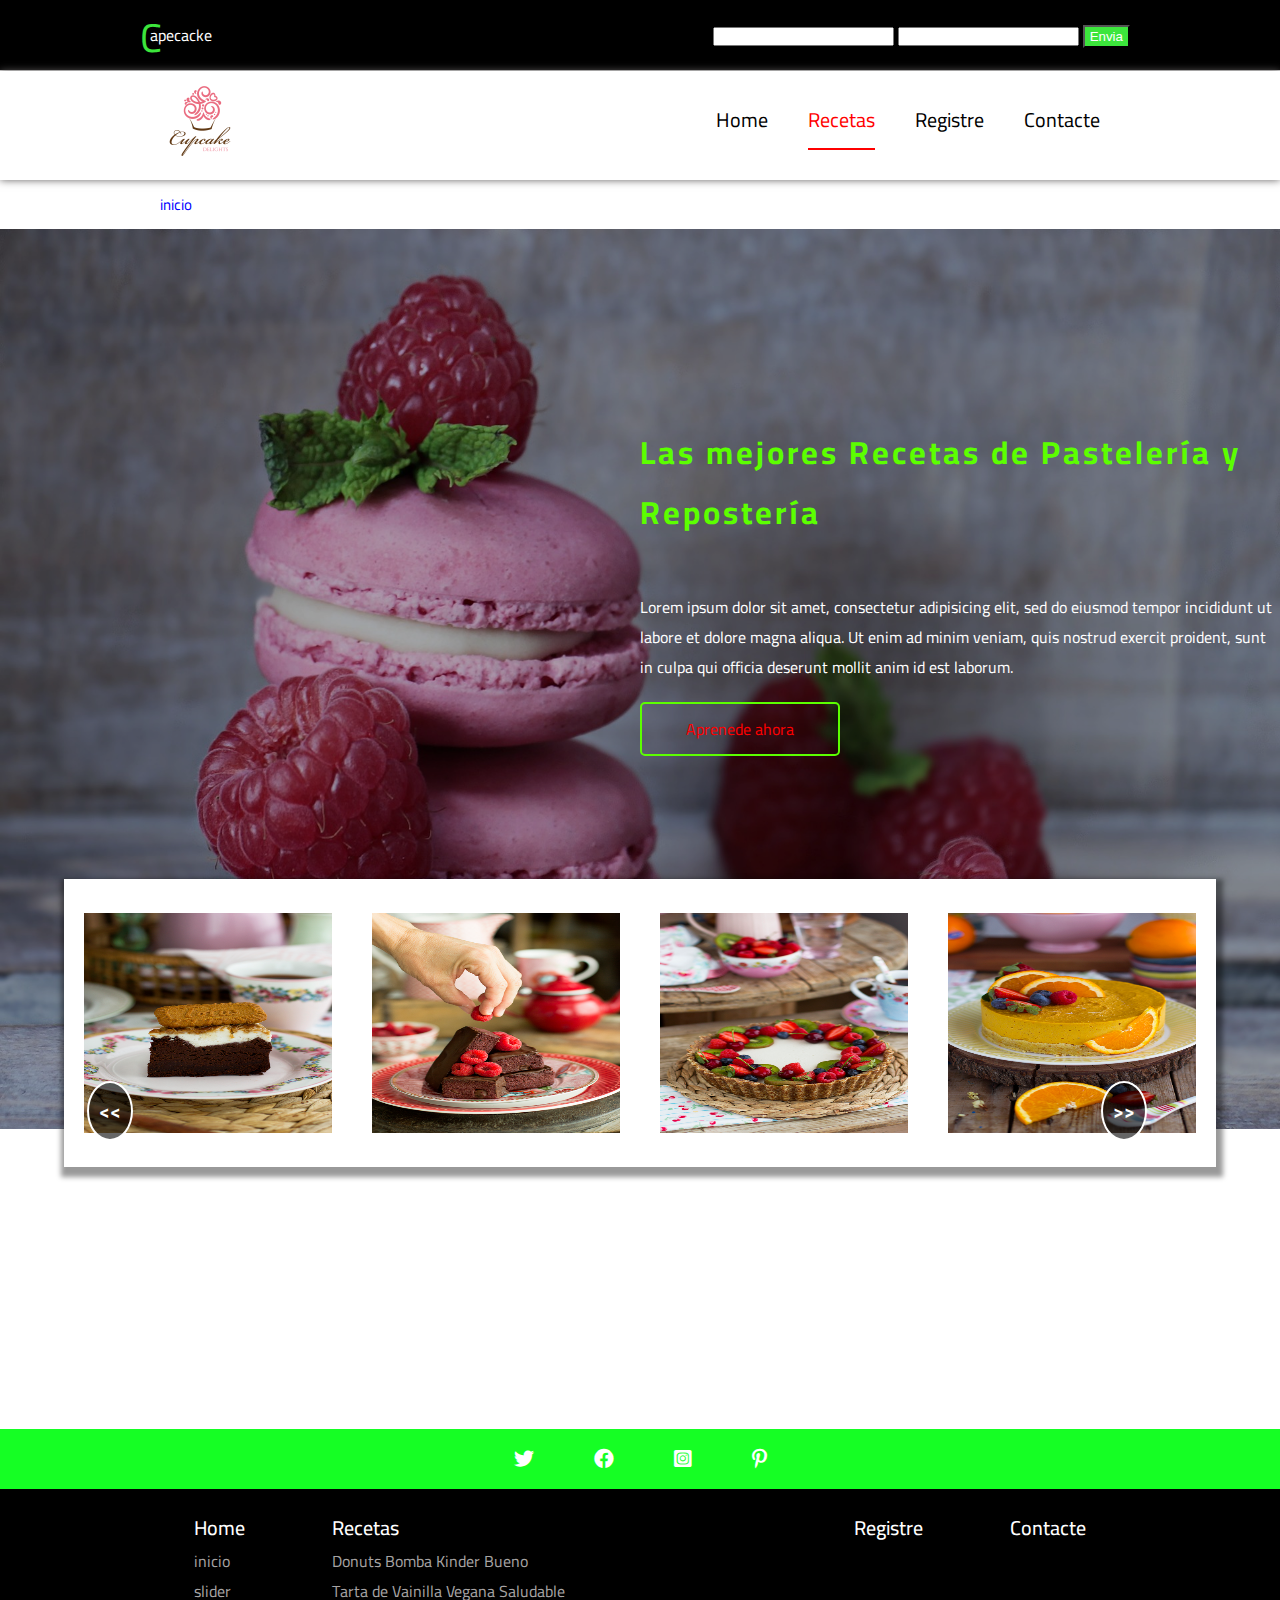
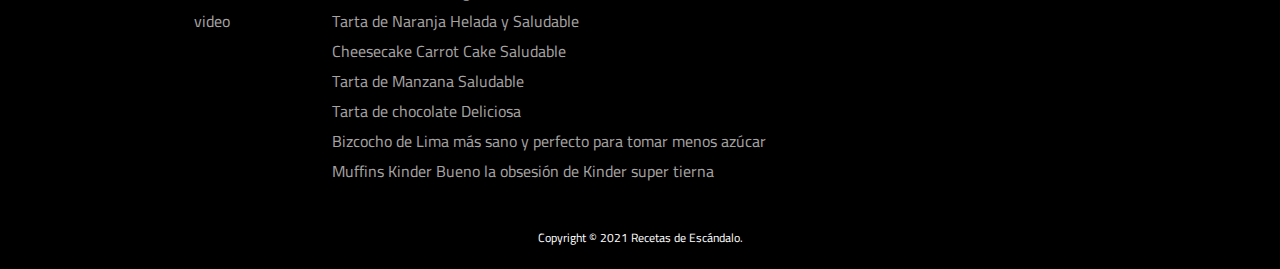
==== index.html @ 8fbc45f6 "proyecto comenzar" ====
<!DOCTYPE html>
<html lang="es">
<head>
    <meta charset="utf-8">
    <meta name="viewport" content=" width=device-width, initial-scale=1.0">

	<link rel="stylesheet" type="text/css" href="mypro/css/all.min.css">
	<link rel="shortcut icon" type="image/png" href="img/logo.png">
    <link rel="stylesheet" type="text/css" href="css/style.css">
    
    <title>Cocina</title>
</head>
<body onload="">
	
		<header>
			<p><span>c</span>apecacke</p>
			
			<form>
				<input type="text" name="nom" id="nom" required>
				<input type="password" name="pass" id="pass" required>
				<input type="submit" name="enviar" id="envia" value="Envia">
			</form>
		</header>
	
		<div class="logo-nav">
			<figure>
			    <a href="index.html"><img src="img/logo.png" id="logo" alt="logo"></a>
			</figure>
			<nav>
				<i class="fas fa-bars toggle-menu"></i>
				<ul>

					<li ><a href="index.html">Home</a></li>
					<li class="active"><a href="recetas.html">Recetas</a></li>
					<li><a href="registre.html">Registre</a></li>
					<li><a href="contacte.html">Contacte</a></li>
				
				</ul>
		     </nav>
		</div>
		
        <div class="migas">
        	<a href="index.html">inicio</a>
        </div>
	
		<main id="presentation">
			<section class="section1">
				<!--<figure>
				    <img src="img/principal.png">
			    </figure>-->
			    <div >
				    <h1>Las mejores Recetas de Pastelería y Repostería</h1>
				    <p>Lorem ipsum dolor sit amet, consectetur adipisicing elit, sed do eiusmod
				    tempor incididunt ut labore et dolore magna aliqua. Ut enim ad minim veniam,
				    quis nostrud exercit
				    proident, sunt in culpa qui officia deserunt mollit anim id est laborum.</p>
				    <p class="btn"><a href="recetas.html">Aprenede ahora</a></p>
			     </div>
				<!--<div class="contenedor-flex">-->
					<div id="galeria">
						<span class="flecha" onclick="back()">&lt;&lt;</span>
						<span class="flecha" onclick="next()">&gt;&gt;</span>
				    </div>	
					
			     	</section>
			 
	
		</main>
		<footer>
			<div class="social">
				
				<a href="https://twitter.com/megasilvita"><i class="fab fa-twitter"></i></a>
				<a href="https://www.facebook.com/megasilvita?fref=ts"><i class="fab fa-facebook"></i></a>
				<a href="#"><i class="fab fa-instagram-square"></i></a>
				<a href="https://www.pinterest.es/megasilvita/"><i class="fab fa-pinterest-p"></i></a>
	
			</div>
			<div class="mapa">
				
				<ul class="map-principal">
					<li><a href="index.html">Home</a>
						<ul class="map-segon">
							<li><a href="index.html#presentation">inicio</a></li>
							<li><a href="index.html#galeria">slider</a></li>
							<li><a href="index.html#video">video</a></li>
						</ul>
					</li>
				    <li><a href="recetas.html">Recetas</a>
				    	<ul class="map-segon">
				    		<li><a href="recetas.html#section1">Donuts Bomba Kinder Bueno</a></li>
				    		<li><a href="recetas.html#section2">Tarta de Vainilla Vegana Saludable</a></li>
				    		<li><a href="recetas.html#section3">Tarta de Naranja Helada y Saludable</a></li>
				    		<li><a href="recetas.html#section4">Cheesecake Carrot Cake Saludable</a></li>
				    		<li><a href="recetas.html#section5">Tarta de Manzana  Saludable</a></li>
				    		<li><a href="recetas.html#section6">Tarta de chocolate Deliciosa</a></li>
				    		<li><a href="recetas.html#section7">Bizcocho de Lima más sano y perfecto para tomar menos azúcar</a></li>
				    		<li><a href="recetas.html#section10">Muffins Kinder Bueno la obsesión de Kinder super tierna</a></li>
				    	</ul>
				    </li>
					<li><a href="registre.html">Registre</a></li>

					<li><a href="contacte.html">Contacte</a></li>
				</ul>
			</div>
			<div class="copy">
				<p>Copyright &copy; 2021 Recetas de Escándalo. </p>
		    </div>
		</footer>
		<div class="banner-container" id="banner">
				<div class="banner-content">
							<h4>Su privacidad es importante para nosotros</h4>
Nosotros y nuestros socios
almacenamos o accedemos a información en un dispositivo, tales como cookies, y procesamos datos personales, tales como identificadores únicos e información estándar enviada por un dispositivo, para anuncios y contenido personalizados, medición de anuncios y del contenido e información sobre el público, así como para desarrollar y mejorar productos.
Con su permiso, nosotros y nuestros socios podemos utilizar datos de localización geográfica precisa e identificación mediante las características de dispositivos. Puede hacer clic para otorgarnos su consentimiento a nosotros y a nuestros socios para que llevemos a cabo el procesamiento previamente descrito. De forma alternativa, puede acceder a información más detallada y cambiar sus preferencias antes de otorgar o negar su consentimiento.



<div><input type="checkbox" name="ban" id="bannerChek">
			<button id="bannerBotton">acceptar todas las cookies</button>
			<button>más informacion</button></div>
						</div>
			
		</div>
	<script src="js/myscript.js"></script>
    <script src="js/slider.js"></script>
</body>
</html>
---- css/style.css ----
@import url('https://fonts.googleapis.com/css2?family=Cairo:wght@300;400;700;800&display=swap');


*{
	margin: 0;
	padding: 0;
	box-sizing: border-box;
}
html{
	scroll-behavior: smooth;
}
body{
	/*//width: 80%;
	//margin:auto;
	box-shadow: 2px 2px 5px 5px rgb(0,0,0,0.1);
	//padding: 20px*/
	font-family: "Cairo", sans-serif;
}
.spn{
	position: absolute;
	top: -10px;
	right: -10px;
	padding: 10px;
	background-color: red;
	border-radius: 50%;
	color: white;
	cursor:pointer;
}
.styleDiv{
	position: fixed;
	top: 0;
	left: 0;
	width: 100%;
	height: 100vh;
	background-color: rgba(0,0,0,0.7);
	
}
.styleImage{
	width: 400px;
	position: absolute;
	top: 50%;
	left: 50%;
	transform: translate(-50%,-50%);
	transition: 0.3s;
}

.active{
	border-bottom: 2px solid red;
	color: red;
	
}
.active:hover::before{
	left: -100%;
}
header{
	
  display: flex;
	border-bottom: 1px solid #DDD;
  padding: 20px 150px;
	background-color: black;

	justify-content: space-between;
}
@media (max-width:767px){
	header{
		padding: 20px 10px;
		justify-content: center;
	}
}
header p{
	
	color: white;
	position: relative;
}

header p span{
	font-size: 40px;
	text-transform: uppercase;
	color:#3ce63c;
	position: absolute;
	top: -20px;
	left: -10px;
	
}
@media(max-width:767px){
	header p{
		display: none;
	}
}
header form #envia{
	background-color: #3ce63c;
	padding: 2px 5px;
		color:white;
		
}
a{
	text-decoration: none;
	color:inherit;
}
 nav{
	padding: 5px 10px;
	

	border-radius: 50px 0px 0px 50px;
	
}
header nav .toggle-menu{
	font-size: 40px;
	display: none;
	margin-right: 10px;
}
.show{
	
	left:0 !important;

}

/*nav*/
.logo-nav{
	padding: 0px 150px;
	background-color: white;
	display: flex;

	justify-content: space-between;
	align-items: center;
	/*! border-bottom: 1px solid black; */
	box-shadow: 0 0 8px #646161;
}
@media(max-width:767px){
	.logo-nav{
		padding: 0px 15px;
	}
}
.logo-nav figure{
	width: 100px;
}
#logo{
	width: 100px;
}
nav ul{
	display: flex;
	list-style: none;
	position :relative;
}
nav ul li{
	display: inline-block;
	padding-bottom: 10px;
	margin: 10px 20px;
  position: relative;
	transition: 0.3s;
	font-size: 20px;
	color: black;
  	overflow: hidden;
}
nav ul li::before{
	 content: "";
	width: 100%;
	height: 2px;
	position: absolute;
	bottom: 0;
	left: -100%;
	background-color: red;
	transition: 0.4s;
	
}
nav ul li:hover{
	color: red;
}
nav ul li:hover::before{
	/*border-bottom: 2px solid red;
	color: red;*/
	left: 0;
}
.logo-nav nav i{
	display: none;
	font-size: 30px;

}
.logo-nav nav i:hover{
	cursor: pointer;

}
@media (max-width: 767px){
	.logo-nav nav i{
		display: block;
		position: relative;

	}
	.logo-nav nav ul{
		display: flex;
		flex-direction: column;
		position: absolute;
		top: 170px;
		left: -120%;
		transition: 0.4s;
		width: 100%;
		background-color: rgb(255, 255, 255);
		z-index: 1000;
	}
		
	nav ul li a{
		padding: 15px;
		margin:20px;
	}
	 nav ul li{
		width: 100%;
	}

}



main .section1 figure{
	width: 50%;
	margin-right: 30px;
	/*! height: 100%; */
}
main .section1 figure img{
	width: 100%;
}
main .section1 .btn{
	max-width: 200px;
	border: 2px solid #5cff00;
	border-radius: 5px;
	padding: 10px;
	text-align: center;
	color : red;
	margin-top:20px;
}
main .section1{
	background-image: url('../img/background.jpg');
	
	background-size: 100% 100%;
	background-color: #000;
	padding: 100px 150px 250px 150px;
	height: 100vh;
	position: relative;
	margin-bottom: 300px;
	
}
@media(max-width:767px){
	main .section1{
		
	background-size: cover;
		background-position: center;
	}
}
main .section1 div{
	position: absolute;
	/*width: 400px;*/
	top:40%;
	left: 50%;
	transform: translateY(-50%);
	z-index: 1;
}
@media(max-width:767px){
	main .section1 div{
		left: 15px;
	
	}
}
main .section1::after{
	content: "";
	position: absolute;
	top: 0;
	left: 0;
	width: 100%;
	height: 100%;
	background-color: rgb(0,0,0,0.3);
}

main .contenedor-flex{
	width: 80%;
	z-index: 2;
	position: absolute;
	top: 100%;
	left: 50%;
	transform: translate(-50%,-50%);
	display: flex;
	flex-wrap: wrap;
	justify-content: center;
	background-color: #fff;
	padding: 10px 0px;
	box-shadow: 2px 2px 5px 5px rgb(0,0,0,0.2);
}
/*main .contenedor-flex figure:last-of-type{
	 position: absolute;
	bottom: 80%;
	left: -70px;
	width: 100px;
}*/
main #galeria figure{
	width: 20%;
	margin: 20px;
	/*! position: relative; */
}
main h1{
    /*! font-family: 'Abril Fatface', cursive; */
    font-weight: bold;
    letter-spacing: 3px;
	 color:#5cff00;
	  margin-bottom: 50px;
}
main .section1 p{
	color:white;
}
main .section1 div .btn:hover{
	background-color: #5cff00;
}
main .video{
	width: 80%;
	margin:0 auto 100px;
}
main .video video{
	
	width: 700px;
	
}
/*main #galeria figure img{
	width: 100%;
}*/
footer{
	background-color: black;
	color: white;
	clear:both;
	/*padding-right: 150px;
	padding-left: 150px;*/
}
footer .social{
	display: flex;
	background-color: #15ff24;
	justify-content: center;
}
footer div figure{
	width: 80px;
}
footer div figure img{
	width: 100%;
}
footer a i{

	padding:  10px;
	font-size:20px;
	margin: 10px 20px;
	
}
footer a i:hover{

	padding:  10px;
	background-color: white;
	color:#00ff10;
}
footer .copy{
	padding: 20px;
	text-align: center;
	background-color: black;
	font-size: 12px;
}

footer .mapa{
    padding: 10px 150px;
}
@media (max-width: 767px){

	footer .mapa{
		padding: 0px 15px;
	}
}
footer .map-principal{
	list-style: none;
	display: flex;
	justify-content: space-around;
	flex-direction: row;
	flex-wrap: wrap;
}
@media (max-width: 767px){
	footer .map-principal{
		justify-content: flex-start;
	}
}
footer .map-principal > li > a{
	font-weight: 500;
	font-size: 20px;
}
footer .map-principal > li{
	padding: 10px;
}
footer .map-principal li{
	
	list-style: none;
	
}
footer .map-principal > li ul li{
	color: #a6a3a3;
}
/*************************slider*********************/
#galeria{
	margin: 20px auto;
 
  overflow: hidden; 
  width: 90%;
	 position: absolute;
	top: 70%;
	left: 50%;
	transform: translateX(-50%);
	background-color: white;
	box-shadow: 2px 5px 5px 5px rgb(0,0,0,0.4);
	

}

#galeria img{
  position: absolute;
  top: 5%;
  height: 90%;
  transition: 0.3s;
  
	padding: 20px;
}

#galeria .flecha{
	font-size: 1.2rem;
	font-weight: bold;
	position: absolute;
	top: 70%;
	z-index: 10;
	padding: 10px;
	border-radius: 50%;
	color: white;
	background-color: rgba(0,0,0,0.6);
	cursor: pointer;
	border: solid 2px white;
	transition: 0.1s;
	user-select: none;
}

#galeria .flecha:hover{
	transform: scale(1.5);
}

#galeria .flecha:first-of-type{left: 2%;}
#galeria .flecha:last-of-type{left: 90%;}
/**********************recetas **********************/

main .left  img{
	width: 200px;
	margin-right: 20px;
}
main .left{
	
	background-color: rgb(255,255,255);
	padding: 20px;
	color: black;
	margin-bottom: 50px;
		
  
	display:flex;
	align-items: center;
}
@media(max-width: 767px){
	main .left{
		flex-direction: column;
	}
}
main .hide{
	line-height: 1.7;
	font-size: 15px;
	color: #4F4F4F;
	display: none;
}

main .visibl span{
	color: red;
	cursor: pointer;
}
main .visibl i{
	margin:5px;
}

main .visibl p i:last-of-type{
	
	display: inline-block;
	border: 1px solid red;
}
main .left h2{
	color: black;
	
	margin-bottom: 10px;
	font-size: 30px;
}
main .left h3{
	color: red;
  padding: 5px;
}

/*main .left p:first-of-type{
		color: black;
	  padding-bottom: 20px;
		font-size: 14px;
}*/
main .left p{
		color: #4F4F4F;
	
		font-size: 15px;
}


main .galeria{
	padding: 20px 150px;

	width: 100%;
	background-image: url('../img/background.jpg');
	
	

}
@media(max-width: 767px){
	main .galeria{
      padding: 20px 15px;
	}
}
/************form******************/
.flex{
	display: flex;
  
	width: 80%;
	margin: 100px auto;
}
.flex .bienvenido{
	width: 50%;

}
@media(max-width: 767px){
	.flex .bienvenido{
		display: none;
	}
}
.flex .bienvenido img{
	width: 100%;
	height: 100%;
}

.formulario{
	flex: 1;
	
	background-color: #d6d5e8e8;
	padding: 20px;
}
@media (max-width: 767px){
	 .formulario{
		order:1;
		padding-bottom: 20px;
	}
}
.responsive-iframe{
   min-width:600px;
    height:450px ;
    border:0;
}
@media (max-width: 767px){
	.contac .flex{
		flex-direction: column;
		margin:0;
		padding: 15px;
		width: 100%;
	}

	.responsive-iframe{
		order: 2;
        max-width: 100%;
	}
	
}
.formulario #form{
	width: 100%;
	
}
.formulario input:not([type="checkbox"]){
	
  flex: 1;
	padding: 7px 10px;
  border:none;
}

.formulario div{
	display: flex;
	margin: 15px;
	border-radius: 5px;
	overflow: hidden;
	border:1px solid #5356f7;
}
.formulario input:focus{
	border: 1px solid #5356f7;
}
.formulario div i{
	
	color: white;
	background-color: #5356f7;
  padding: 10px;
}
.formulario label{
	font-size: 13px;
}
.formulario .chek{
	border:none;
}
.formulario input[type="checkbox"]{
	 margin-right: 7px;
}
.formulario input[type="submit"], .formulario input[type="reset"]{

	color: white;
	width: 100px;
	font-size: 15px;
	font-weight: bold;
	border-radius: 30px;
	
}
.formulario input[type="reset"]{
		 background-color: #285e73;
	display: inline-block;
		 border-radius: 30px;
}
.formulario input[type="submit"]{
		 background-color: #1ddf29;
	   display: inline-block;
}
/*******contacte**************/
textarea{
	width: 100%;
	resize: vertical;
}
.contacte-icono{
	background-color: black;
	width: 50%;
	display: flex;
	flex-direction: row;
	align-content: center;
	flex-wrap: wrap;
}
.contacte-icono div{
	text-align: center;
	width: 100%;
	margin: 20px;
}
.contacte-icono p{
   color: white;
	font-size: 14px;
}
.contacte-icono i{
	color: #c1b129;
	font-size: 25px;
}
/*******************banner cookies*********************/
.banner-container{
	position: fixed;
	top: -120%;
	left: 0;
	width: 100%;
	height: 100vh;
	background-color: rgba(0,0,0,0.7);
	padding: 20px;
	z-index: 2000;
	transition: 0.3s;
}
.banner-content{
	position: absolute;
	top: 50%;
	left: 50%;
	transform: translate(-50%,-50%);
  background-color: white;
  padding: 50px;
  width: 70%;
	color: #464646;

}
.banner-content h4{
	font-size: 20px;
	margin-bottom: 30px
}
.banner-content button{
	background-color: #9f9f9f;
	padding: 10px 20px;
	color: white;
	border-radius: 10px;
	font-weight: bold;
}
.banner-content div{
	text-align: center;
}
.banner-content div input{
	margin-right: 10px;
}


#bannerBotton{
	background-color: #262626;
}
/**************************migas/*************************/
.migas{
	padding-left: 150px;
	margin: 10px;
	color: blue;
	font-size: 15px;
}
.migas a{
	margin-right: 4px;
}
.migas a:hover{
	text-decoration: underline;
}
@media(max-width:767px){
	.migas{
		padding: 15px;
	}
}

/********iframe**************/
#iframe1{
	width: 600px;
	height: 400px;
}


/***somos****/
.somos{
	width: 80%;
	margin: auto;
}
.somos p{
	color:#3C3C3C;
}
.somos h2{
	text-align: center;
	margin: 20px;
	
}
/*****serch*******/
header  .serch i{
	background-color: white;
	padding: 5px;
	border-radius: 50%;
	cursor: pointer;
}
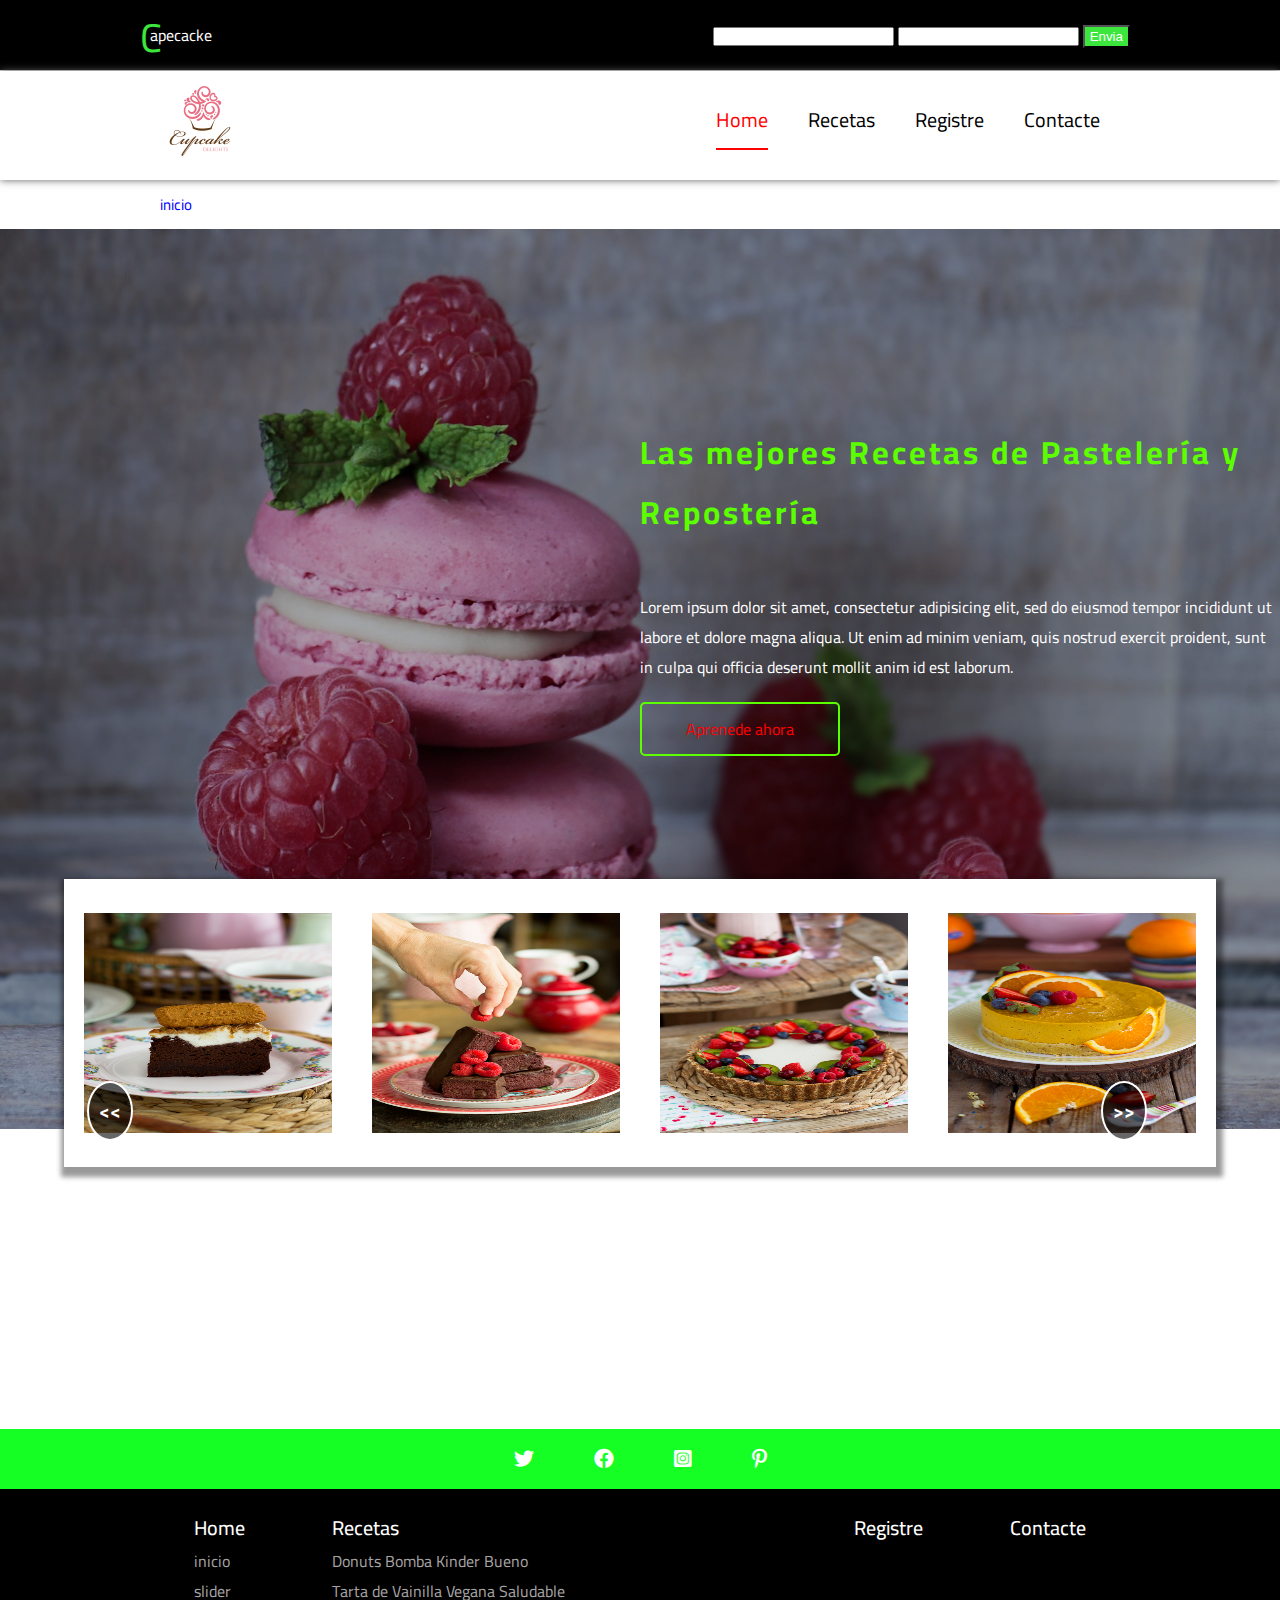
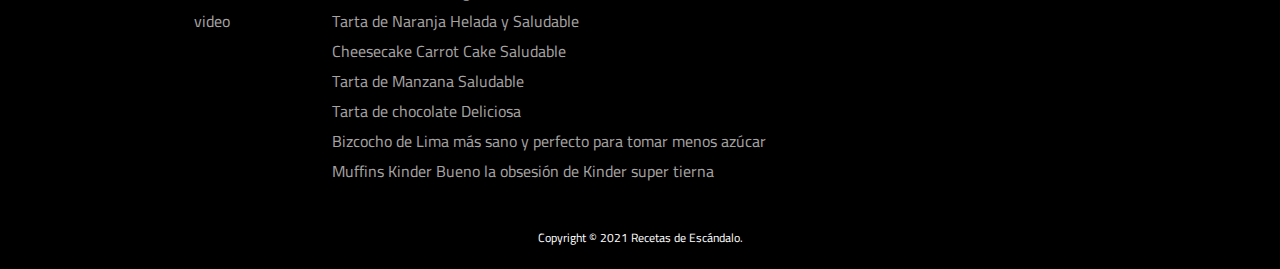
==== commit 39dc2aeb: "Update index.html" ====
--- a/index.html
+++ b/index.html
@@ -30,8 +30,8 @@
 				<i class="fas fa-bars toggle-menu"></i>
 				<ul>
 
-					<li ><a href="index.html">Home</a></li>
-					<li class="active"><a href="recetas.html">Recetas</a></li>
+					<li class="active"><a href="index.html">Home</a></li>
+					<li ><a href="recetas.html">Recetas</a></li>
 					<li><a href="registre.html">Registre</a></li>
 					<li><a href="contacte.html">Contacte</a></li>
 				
@@ -124,4 +124,4 @@
 	<script src="js/myscript.js"></script>
     <script src="js/slider.js"></script>
 </body>
-</html>+</html>
